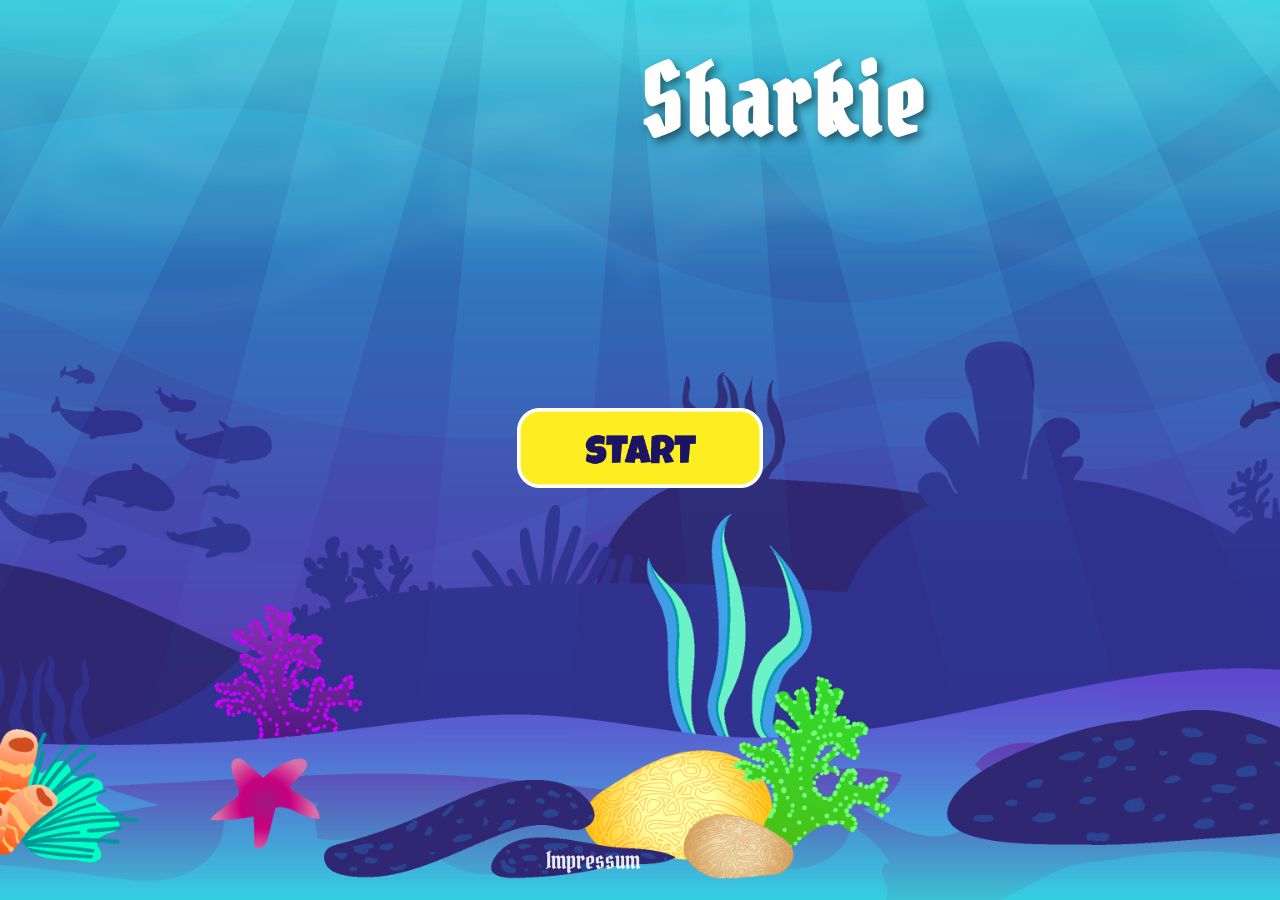
==== index.html @ 8bda15cd "refactor: split style.css into layout, dialogs and mobile CSS files" ====
<!DOCTYPE html>
<html lang="en">

<head>
    <meta charset="UTF-8">
    <meta name="viewport" content="width=device-width, initial-scale=1.0, maximum-scale=1.0, user-scalable=no">
    <link rel="stylesheet" href="./style.css">
    <link rel="stylesheet" href="./css/layout.css">
    <link rel="stylesheet" href="./css/dialogs.css">
    <link rel="stylesheet" href="./css/mobile.css">
    <link rel="icon" type="image/png" href="img/Alternative_Grafiken-Sharkie/Alternative Grafiken - Sharkie/1.Sharkie/1.IDLE/1.png">
    <title>Sharkie</title>
    <script src="./models/drawable-object.class.js"></script>
    <script src="./models/movable-object.class.js"></script>
    <script src="./models/background-object.class.js"></script>
    <script src="./models/character.class.js"></script>
    <script src="./models/puffer-fish.class.js"></script>
    <script src="./models/jellyfish.class.js"></script>
    <script src="./models/dangerous-jellyfish.class.js"></script>
    <script src="./models/endboss.class.js"></script>
    <script src="./models/coin.class.js"></script>
    <script src="./models/poison.class.js"></script>
    <script src="./models/throwable-object.class.js"></script>
    <script src="./models/poison-bubble.class.js"></script>
    <script src="./models/light.class.js"></script>
    <script src="./models/endboss-bar.class.js"></script>
    <script src="./models/keyboard.class.js"></script>
    <script src="./models/level.class.js"></script>
    <script src="./levels/level1.js"></script>
    <script src="./models/sound-manager.class.js"></script>
    <script src="./models/collision-manager.class.js"></script>
    <script src="./models/world.class.js"></script>
    <script src="./js/game.js"></script>
</head>

<body onload="init()">

    <div id="splash-screen">
        <h1>Sharkie</h1>
        <img src="img/Alternative_Grafiken-Sharkie/Alternative Grafiken - Sharkie/6.Botones/Start/3.png" id="btn-enter" class="btn-enter" onclick="showMainMenu()">
    </div>

    <div id="rotate-hint" class="rotate-hint">
        <div id="rotate-content" class="rotate-content">
            <span id="rotate-icon" class="rotate-icon">📱</span>
            <p>Please rotate your device to play</p>
        </div>
    </div>

    <h1 id="main-title" class="hidden">Sharkie</h1>

    <!-- Start Buttons -->
    <div class="hidden start-buttons" id="start-buttons">
        <div class="start-btn-item" onclick="openSettings()">
            <img src="img/Alternative_Grafiken-Sharkie/Alternative Grafiken - Sharkie/7.Icons/icons8-settings-144.svg">
            <span>Settings</span>
        </div>
        <div class="start-btn-item" onclick="openInstructions()">
            <img src="img/Alternative_Grafiken-Sharkie/Alternative Grafiken - Sharkie/7.Icons/help.png">
            <span>Help</span>
        </div>
        <div class="start-btn-item" onclick="startGame()">
            <img src="img/Alternative_Grafiken-Sharkie/Alternative Grafiken - Sharkie/6.Botones/Start/3.png">
            <span>Start</span>
        </div>
    </div>

    <!-- Settings Dialog -->
    <div id="settings-dialog" class="hidden settings-dialog">
        <div id="settings-content" class="settings-content">
            <span class="close-btn" onclick="closeSettings()">✕</span>
            <h2>Settings</h2>
            <div class="settings-row">
                <span>Musik</span>
                <input type="range" id="music-slider" min="0" max="1" step="0.1" value="0.5" oninput="changeMusicVolume(this.value)">
            </div>
            <div class="settings-row">
                <span>FX</span>
                <input type="range" id="fx-slider" min="0" max="1" step="0.1" value="0.5" oninput="changeFxVolume(this.value)">
            </div>
        </div>
    </div>

    <!-- Instructions Dialog -->
    <div id="instructions-dialog" class="hidden instructions-dialog">
        <div id="instructions-content" class="instructions-content">
            <span class="close-btn" onclick="closeInstructions()">✕</span>
            <div id="instructions-tabs" class="instructions-tabs">
                <button class="tab-btn active" onclick="showTab('story')">Story</button>
                <button class="tab-btn" onclick="showTab('controls')">Controls</button>
            </div>
            <div id="tab-story" class="tab-content tab-story">
                <p>The depths of the ocean are terrorized by a mighty whale. He has poisoned the peaceful waters and filled the small sea creatures with fear.</p>
                <br>
                <p>You are Sharkie – the bravest shark in the ocean. Armed with your bubbles and poison bubbles, you must fight your way through pufferfish and dangerous jellyfish to defeat the evil whale and save the ocean!</p>
                <br>
                <p>Collect coins and poison bubbles to grow stronger. Good luck, Sharkie!</p>
            </div>
            <div id="tab-controls" class="tab-content hidden">
                <div class="instructions-row">
                    <img src="img/Alternative_Grafiken-Sharkie/Alternative Grafiken - Sharkie/6.Botones/Tittles/Move title.png">
                    <img src="img/Alternative_Grafiken-Sharkie/Alternative Grafiken - Sharkie/6.Botones/Key/arrow keys.png">
                </div>
                <div class="instructions-row">
                    <img src="img/Alternative_Grafiken-Sharkie/Alternative Grafiken - Sharkie/6.Botones/Tittles/Attack tittle.png">
                    <img src="img/Alternative_Grafiken-Sharkie/Alternative Grafiken - Sharkie/6.Botones/Key/D key.png">
                    <img src="img/Alternative_Grafiken-Sharkie/Alternative Grafiken - Sharkie/6.Botones/Key/Space Bar key.png">
                </div>
            </div>
        </div>
    </div>

    <!-- Desktop Panel Links -->
    <div id="panel-left" class="desktop-panel panel-left hidden">
        <h2>Controls</h2>
        <div class="control-item">
            <img src="img/Alternative_Grafiken-Sharkie/Alternative Grafiken - Sharkie/6.Botones/Key/arrow keys.png">
            <span>Move</span>
        </div>
        <div class="control-item">
            <img src="img/Alternative_Grafiken-Sharkie/Alternative Grafiken - Sharkie/6.Botones/Key/D key.png">
            <span>Bubble</span>
        </div>
        <div class="control-item">
            <img src="img/Alternative_Grafiken-Sharkie/Alternative Grafiken - Sharkie/6.Botones/Key/Space Bar key.png">
            <span>Poison Bubble</span>
        </div>
    </div>

    <!-- Game Container -->
    <div class="hidden game-container" id="game-container">

        <!-- Game Over Screen -->
        <div id="gameover-screen" class="hidden gameover-screen">
            <img id="gameover-title" class="gameover-title" src="img/Alternative_Grafiken-Sharkie/Alternative Grafiken - Sharkie/6.Botones/Tittles/Game Over/Recurso 10.png">
            <img class="btn-action" src="img/Alternative_Grafiken-Sharkie/Alternative Grafiken - Sharkie/6.Botones/Try again/Recurso 17.png" onclick="restartGame()">
            <img class="btn-action" src="img/Alternative_Grafiken-Sharkie/Alternative Grafiken - Sharkie/6.Botones/Start/3.png" onclick="goHome()">
        </div>

        <!-- You Win Screen -->
        <div id="youwin-screen" class="hidden youwin-screen">
            <img id="youwin-title" class="youwin-title" src="img/Alternative_Grafiken-Sharkie/Alternative Grafiken - Sharkie/6.Botones/Tittles/You win/Recurso 22.png">
            <img class="btn-action" src="img/Alternative_Grafiken-Sharkie/Alternative Grafiken - Sharkie/6.Botones/Try again/Recurso 17.png" onclick="restartGame()">
            <img class="btn-action" src="img/Alternative_Grafiken-Sharkie/Alternative Grafiken - Sharkie/6.Botones/Start/3.png" onclick="goHome()">
        </div>

        <!-- Canvas -->
        <canvas id="canvas" width="720" height="480" class="hidden"></canvas>
        <div id="btn-fullscreen-ingame" onclick="toggleFullscreen()" class="hidden btn-fullscreen-ingame">⛶</div>
        <div id="btn-mute-ingame" onclick="toggleMute()" class="hidden btn-mute-ingame">🔊</div>
        <img id="btn-pause" src="img/Alternative_Grafiken-Sharkie/Alternative Grafiken - Sharkie/7.Icons/Grey/icon_cross.svg" onclick="togglePause()" class="hidden btn-pause">

        <!-- Mobile Touch Buttons -->
        <div id="mobile-controls" class="mobile-controls">
            <div id="dpad" class="dpad">
                <div class="touch-btn-arrow btn-up" id="btn-up" ontouchstart="keyboard.UP = true" ontouchend="keyboard.UP = false"></div>
                <div id="dpad-middle" class="dpad-middle">
                    <div class="touch-btn-arrow btn-left" id="btn-left" ontouchstart="keyboard.LEFT = true" ontouchend="keyboard.LEFT = false"></div>
                    <div class="touch-btn-arrow btn-down" id="btn-down" ontouchstart="keyboard.DOWN = true" ontouchend="keyboard.DOWN = false"></div>
                    <div class="touch-btn-arrow btn-right" id="btn-right" ontouchstart="keyboard.RIGHT = true" ontouchend="keyboard.RIGHT = false"></div>
                </div>
            </div>
            <div id="action-buttons" class="action-buttons">
                <img src="img/Alternative_Grafiken-Sharkie/Alternative Grafiken - Sharkie/1.Sharkie/4.Attack/Bubble trap/Bubble.png" class="touch-btn" id="btn-bubble" ontouchstart="keyboard.D = true" ontouchend="keyboard.D = false">
                <img src="img/Alternative_Grafiken-Sharkie/Alternative Grafiken - Sharkie/1.Sharkie/4.Attack/Bubble trap/Poisoned Bubble (for whale).png" class="touch-btn" id="btn-poison" ontouchstart="keyboard.SPACE = true" ontouchend="keyboard.SPACE = false">
            </div>
        </div>

        <div id="pause-menu" class="hidden pause-menu">
            <div id="pause-content" class="pause-content">
                <h2>Pause</h2>
                <div class="pause-btn" onclick="togglePause()">▶ Weiter</div>
                <div class="pause-btn" onclick="openSettings()">🔊 Sound</div>
                <div class="pause-btn" onclick="goHome()">🏠 Home</div>
            </div>
        </div>

    </div>

    <!-- Desktop Panel Rechts -->
    <div id="panel-right" class="desktop-panel panel-right hidden">
        <img src="img/Alternative_Grafiken-Sharkie/Alternative Grafiken - Sharkie/1.Sharkie/1.IDLE/1.png" class="sharkie-deco">
        <h2>Tips</h2>
        <p>🪙 Collect coins</p>
        <p>💚 Collect poison bubbles</p>
        <p>🐡 Jump on pufferfish</p>
        <p>⚡ Avoid jellyfish</p>
        <p>🐋 Defeat the whale!</p>
    </div>

    <div class="bubble" style="width:8px; height:8px; left:8%; animation-duration:4s;"></div>
    <div class="bubble" style="width:14px; height:14px; left:18%; animation-duration:5s; animation-delay:1s;"></div>
    <div class="bubble" style="width:6px; height:6px; left:28%; animation-duration:3.5s; animation-delay:2s;"></div>
    <div class="bubble" style="width:10px; height:10px; left:40%; animation-duration:6s; animation-delay:0.5s;"></div>
    <div class="bubble" style="width:16px; height:16px; left:52%; animation-duration:4.5s; animation-delay:1.5s;"></div>
    <div class="bubble" style="width:7px; height:7px; left:63%; animation-duration:5.5s; animation-delay:3s;"></div>
    <div class="bubble" style="width:12px; height:12px; left:75%; animation-duration:3s; animation-delay:0.8s;"></div>
    <div class="bubble" style="width:5px; height:5px; left:85%; animation-duration:4s; animation-delay:2.5s;"></div>
    <div class="bubble" style="width:9px; height:9px; left:92%; animation-duration:5s; animation-delay:1.2s;"></div>

    <a href="impressum.html" id="impressum-link" class="impressum-link">Impressum</a>
</body>

</html>
---- style.css ----
@font-face {
    font-family: 'Pirata One';
    src: url('./fonts/pirata-one.ttf') format('truetype');
    font-weight: normal;
    font-style: normal;
}

* {
    margin: 0;
    padding: 0;
    box-sizing: border-box;
    font-family: 'Pirata One', Arial, Helvetica, sans-serif;
}

body {
    position: relative;
    display: flex;
    align-items: center;
    justify-content: center;
    flex-direction: column;
    height: 100vh;
    min-height: -webkit-fill-available;
    background-color: #000;
    overflow: hidden;
    padding: 6px;
    background-image: url('img/Alternative_Grafiken-Sharkie/Alternative Grafiken - Sharkie/3. Background/Dark/completo.png');
    background-position: center;
    background-size: cover;
}

html {
    height: -webkit-fill-available;
}


/* ---- Game Over / You Win ---- */

.gameover-screen,
.youwin-screen {
    pointer-events: all;
    position: absolute;
    top: 0;
    left: 0;
    width: 100%;
    height: 100%;
    display: flex;
    flex-direction: column;
    align-items: center;
    justify-content: center;
    background-image: url('img/Alternative_Grafiken-Sharkie/Alternative Grafiken - Sharkie/3. Background/Legacy/Dark/3.png');
    background-size: cover;
    gap: 20px;
}

.gameover-title,
.youwin-title {
    height: 88px;
}


/* ---- Fullscreen Button ---- */

.btn-fullscreen-ingame {
    position: absolute;
    bottom: 10px;
    right: 10px;
    width: 30px;
    height: 30px;
    cursor: pointer;
    opacity: 0.7;
    z-index: 5;
    background-color: rgba(0, 0, 0, 0.5);
    border: 2px solid white;
    border-radius: 4px;
    display: flex;
    align-items: center;
    justify-content: center;
    color: white;
    font-size: 16px;
}

.btn-fullscreen-ingame:hover {
    opacity: 1;
}


/* ---- Mobile Controls ---- */

.mobile-controls {
    display: none;
    position: absolute;
    bottom: 66px;
    left: 0;
    right: 0;
    justify-content: space-between;
    padding: 0 20px;
    z-index: 10;
    pointer-events: all;
}

.dpad {
    display: flex;
    flex-direction: column;
    align-items: center;
    gap: 5px;
}

.dpad-middle {
    display: flex;
    flex-direction: row;
    gap: 5px;
}

.action-buttons {
    display: flex;
    flex-direction: row;
    align-items: center;
    gap: 10px;
}

.touch-btn {
    width: 50px;
    height: 50px;
    cursor: pointer;
    opacity: 0.8;
    user-select: none;
    -webkit-user-select: none;
}

.touch-btn:active {
    opacity: 1;
    transform: scale(0.95);
}

.touch-btn-arrow {
    width: 50px;
    height: 50px;
    background-image: url('img/Alternative_Grafiken-Sharkie/Alternative Grafiken - Sharkie/6.Botones/Key/arrow keys.png');
    background-size: 114px 87px;
    cursor: pointer;
    border: none;
    background-color: transparent;
    user-select: none;
    -webkit-user-select: none;
}

.btn-up {
    background-position: -41px 0px;
}

.btn-left {
    background-position: 0px -45px;
}

.btn-down {
    background-position: -39px -45px;
}

.btn-right {
    background-position: -189px -47px;
}

.touch-btn,
.touch-btn-arrow {
    -webkit-touch-callout: none;
    user-select: none;
    -webkit-user-select: none;
}


/* ---- Rotate Hint ---- */

.rotate-hint {
    display: none;
    position: fixed;
    top: 0;
    left: 0;
    width: 100%;
    height: 100%;
    background-color: #000;
    color: white;
    font-size: 24px;
    align-items: center;
    justify-content: center;
    z-index: 100;
}

.rotate-content {
    display: flex;
    flex-direction: column;
    align-items: center;
    gap: 20px;
}

.rotate-icon {
    font-size: 80px;
    animation: rotate-phone 2.5s ease-in-out infinite;
    display: inline-block;
}

@keyframes rotate-phone {
    0% {
        transform: rotate(0deg);
    }
    50% {
        transform: rotate(90deg);
    }
    100% {
        transform: rotate(0deg);
    }
}

.rotate-hint p {
    font-size: 24px;
    color: white;
    text-shadow: 2px 2px 4px rgba(0, 0, 0, 0.8);
}


/* ---- Bubbles ---- */

@keyframes rise {
    0% {
        transform: translateY(0) translateX(0);
        opacity: 0.7;
    }
    100% {
        transform: translateY(-110vh) translateX(20px);
        opacity: 0;
    }
}

.bubble {
    position: fixed;
    bottom: -50px;
    border-radius: 50%;
    border: 2px solid rgba(150, 220, 255, 0.6);
    animation: rise linear infinite;
    pointer-events: none;
    z-index: 0;
}


/* ---- Hidden ---- */

.hidden {
    display: none !important;
}

.btn-pause {
    position: absolute;
    top: 10px;
    right: 10px;
    width: 30px;
    height: 30px;
    cursor: pointer;
    opacity: 0.7;
    z-index: 5;
}

.btn-pause:hover {
    opacity: 1;
}

.pause-menu {
    position: absolute;
    top: 0;
    left: 0;
    width: 100%;
    height: 100%;
    background-color: rgba(0, 0, 0, 0.7);
    display: flex;
    align-items: center;
    justify-content: center;
    z-index: 20;
}

.pause-content {
    background-color: #1a1a2e;
    padding: 40px;
    border-radius: 12px;
    border: 2px solid white;
    display: flex;
    flex-direction: column;
    gap: 20px;
    color: white;
    align-items: center;
}

.pause-content h2 {
    font-size: 32px;
}

.pause-btn {
    cursor: pointer;
    font-size: 22px;
    padding: 10px 30px;
    border: 2px solid white;
    border-radius: 8px;
    width: 200px;
    text-align: center;
}

.pause-btn:hover {
    background-color: rgba(255, 255, 255, 0.1);
}

.enter-btn {
    width: 160px;
    height: 48px;
    font-size: 32px;
    cursor: pointer;
}

.impressum-container {
    max-width: 600px;
    margin: 60px auto;
    padding: 40px;
    background-color: rgba(0, 0, 50, 0.8);
    border-radius: 12px;
    color: white;
    display: flex;
    flex-direction: column;
    gap: 20px;
}

.impressum-container h1 {
    position: static;
    transform: none;
    animation: none;
    font-size: 48px;
}

.impressum-container h2 {
    font-size: 24px;
    color: rgba(255, 255, 255, 0.8);
}

.impressum-container a {
    color: rgba(150, 220, 255, 0.8);
    text-decoration: none;
}

.impressum-container a:hover {
    color: white;
}

.btn-mute-ingame {
    position: absolute;
    bottom: 10px;
    right: 50px;
    width: 30px;
    height: 30px;
    cursor: pointer;
    opacity: 0.7;
    z-index: 5;
    background-color: rgba(0, 0, 0, 0.5);
    border: 2px solid white;
    border-radius: 4px;
    display: flex;
    align-items: center;
    justify-content: center;
    color: white;
    font-size: 16px;
}

.btn-mute-ingame:hover {
    opacity: 1;
}
---- css/layout.css ----
/* ---- Game Container ---- */

.game-container {
    width: 720px;
    height: 480px;
    position: absolute;
    top: 50%;
    left: 50%;
    transform: translate(-50%, -50%);
    border-radius: 4px;
    pointer-events: none;
}

.game-container.active {
    border: 4px solid #0a3d6b;
    pointer-events: all;
}

.game-container:fullscreen {
    width: 100vw;
    height: 100vh;
    display: flex;
    align-items: center;
    justify-content: center;
    background-color: black;
}

.game-container:fullscreen canvas {
    width: 100%;
    height: 100%;
    object-fit: contain;
}


/* ---- Canvas ---- */

canvas {
    background-color: black;
    display: block;
    touch-action: none;
}


/* ---- Start Buttons ---- */

.start-buttons {
    position: absolute;
    top: 50%;
    left: 50%;
    transform: translate(-50%, -50%);
    display: flex;
    flex-direction: row;
    gap: 40px;
    align-items: center;
    justify-content: center;
    background-color: rgba(6, 6, 197, 0.5);
    padding: 30px 50px;
    border-radius: 16px;
    border: 1px solid rgba(255, 255, 255, 0.2);
    backdrop-filter: blur(4px);
}

.start-btn-item {
    display: flex;
    flex-direction: column;
    align-items: center;
    gap: 10px;
    cursor: pointer;
}

.start-btn-item img {
    height: 80px;
    transition: transform 0.2s;
}

.start-btn-item:hover img {
    transform: scale(1.1);
}

.start-btn-item span {
    color: white;
    font-size: 24px;
    text-shadow: 2px 2px 4px rgba(0, 0, 0, 0.8);
}

.btn-enter {
    height: 80px;
    cursor: pointer;
    transition: transform 0.2s;
}

.btn-enter:hover {
    transform: scale(1.1);
    opacity: 0.9;
}


/* ---- Titel ---- */

h1 {
    position: absolute;
    top: 40px;
    left: 50%;
    font-size: 96px;
    letter-spacing: 4px;
    color: white;
    text-shadow: 4px 4px 8px rgba(0, 0, 0, 0.5);
    animation: float 3s ease-in-out infinite;
}

@keyframes float {
    0%,
    100% {
        transform: translateX(-50%) translateY(0);
    }
    50% {
        transform: translateX(-50%) translateY(-10px);
    }
}

.btn-action {
    cursor: pointer;
    height: 60px;
}

.btn-action:hover {
    opacity: 0.8;
}

.impressum-link {
    position: fixed;
    bottom: 24px;
    right: 50%;
    color: rgba(255, 255, 255, 0.9);
    font-size: 24px;
    text-decoration: none;
    z-index: 200;
}

.impressum-link:hover {
    color: white;
}
---- css/dialogs.css ----
/* ---- Dialogs ---- */

.settings-dialog,
.instructions-dialog {
    pointer-events: all;
    position: fixed;
    top: 0;
    left: 0;
    width: 100%;
    height: 100%;
    background-color: rgba(0, 0, 0, 0.8);
    display: flex;
    align-items: center;
    justify-content: center;
    z-index: 10;
}

.settings-content,
.instructions-content {
    background-color: #1a1a2e;
    padding: 40px;
    border-radius: 12px;
    border: 2px solid white;
    position: relative;
    display: flex;
    flex-direction: column;
    gap: 20px;
    color: white;
}

.settings-content h2 {
    font-size: 32px;
    text-align: center;
}

.settings-row {
    display: flex;
    align-items: center;
    justify-content: space-between;
    gap: 30px;
    font-size: 22px;
}

.close-btn {
    position: absolute;
    top: 10px;
    right: 15px;
    font-size: 24px;
    cursor: pointer;
    color: white;
}

.close-btn:hover {
    color: #aaa;
}

.instructions-row {
    display: flex;
    align-items: center;
    gap: 10px;
    flex-wrap: wrap;
}

.instructions-row img {
    height: 35px;
    max-width: 100%;
}


/* ---- Instructions Tabs ---- */

.instructions-tabs {
    display: flex;
    gap: 10px;
    margin-bottom: 20px;
}

.tab-btn {
    padding: 8px 20px;
    font-size: 18px;
    cursor: pointer;
    background-color: transparent;
    color: white;
    border: 2px solid white;
    border-radius: 8px;
    font-family: 'Pirata One', cursive;
}

.tab-btn.active {
    background-color: rgba(0, 150, 255, 0.7);
}

.tab-btn:hover {
    background-color: rgba(0, 150, 255, 0.4);
}

.tab-story p {
    font-size: 16px;
    color: white;
    line-height: 1.6;
}

.instructions-content {
    background-color: #1a1a2e;
    padding: 40px;
    border-radius: 12px;
    border: 2px solid white;
    position: relative;
    display: flex;
    flex-direction: column;
    gap: 20px;
    color: white;
    width: 560px;
    height: 300px;
    overflow: hidden;
}

.tab-content {
    height: 200px;
    overflow-y: auto;
}

.instructions-row img {
    height: 40px;
}

.tab-story p {
    font-size: 14px;
    color: white;
    line-height: 1.6;
}
---- css/mobile.css ----
/* ---- Media Queries ---- */

@media only screen and (max-width: 760px) and (orientation: landscape) {
    .mobile-controls.show {
        display: flex;
    }
    .touch-btn,
    .touch-btn-arrow {
        width: 40px;
        height: 40px;
    }
    .game-container {
        width: 100vw;
        height: 100svh;
        top: 0;
        left: 0;
        transform: none;
    }
    canvas {
        width: 100%;
        height: 100%;
    }
    h1 {
        top: 13px;
        font-size: 54px;
    }
    .start-buttons {
        top: 50%;
    }
}

@media only screen and (max-width: 760px) and (orientation: portrait) {
    .rotate-hint {
        display: flex;
    }
}

@media only screen and (max-width: 760px) {
    .impressum-link {
        display: none;
    }
}

@media only screen and (min-width: 1090px) {
    .desktop-panel {
        position: fixed;
        top: 50%;
        transform: translateY(-50%);
        background-color: rgba(0, 0, 50, 0.6);
        border: 1px solid rgba(255, 255, 255, 0.2);
        border-radius: 12px;
        padding: 20px;
        color: white;
        width: 160px;
        display: flex;
        flex-direction: column;
        gap: 15px;
        backdrop-filter: blur(4px);
        z-index: 1;
    }
    .panel-left {
        left: calc(50% - 360px - 180px);
    }
    .panel-right {
        right: calc(50% - 360px - 180px);
    }
    .desktop-panel h2 {
        font-size: 20px;
        text-align: center;
        border-bottom: 1px solid rgba(255, 255, 255, 0.3);
        padding-bottom: 10px;
    }
    .desktop-panel p {
        font-size: 13px;
        line-height: 1.6;
    }
    .control-item {
        display: flex;
        flex-direction: column;
        align-items: center;
        gap: 5px;
        font-size: 13px;
    }
    .control-item img {
        height: 30px;
    }
    .sharkie-deco {
        width: 100px;
        margin: 0 auto;
    }
}
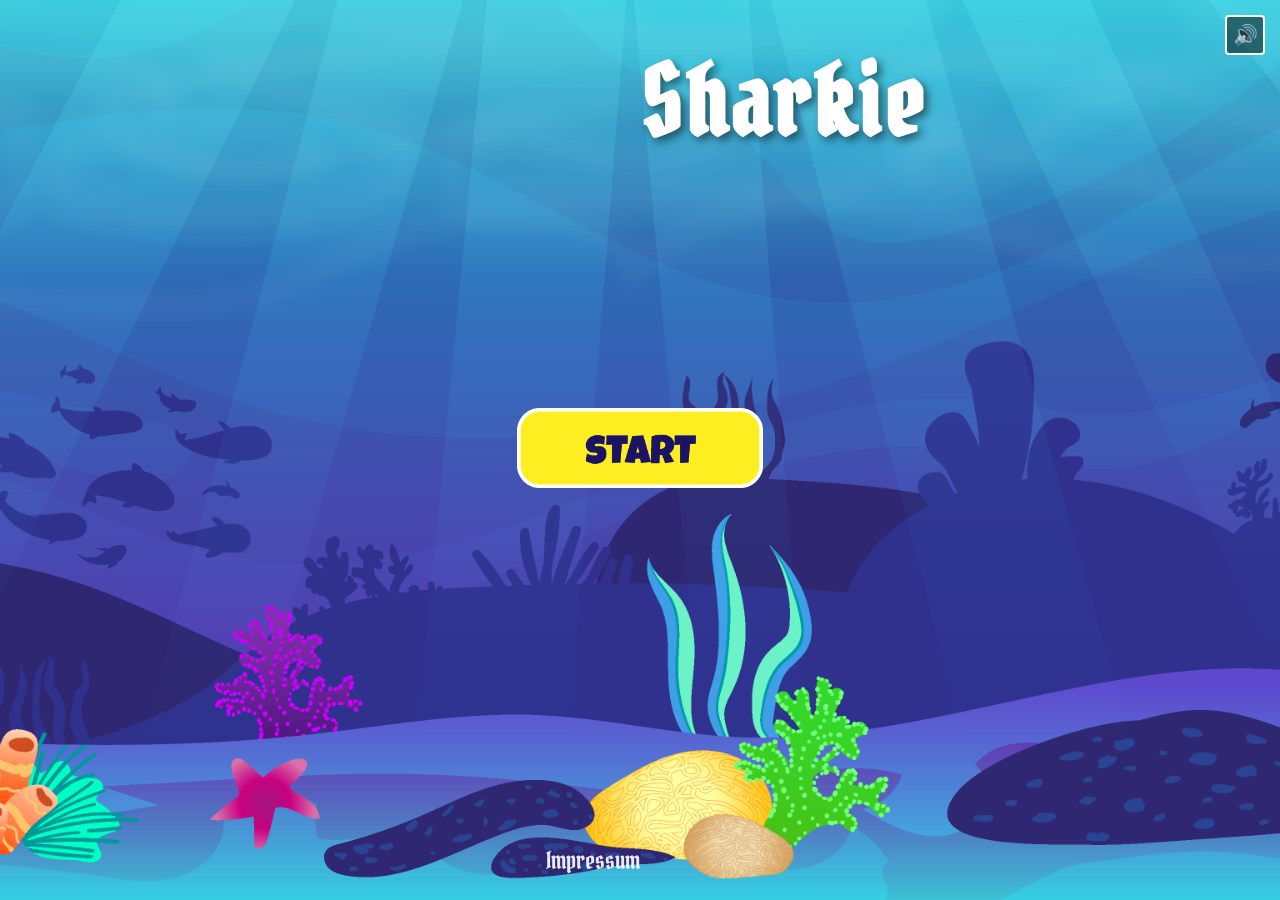
==== commit 74eb90e8: "feat: add global mute button visible in main menu and throughout the game" ====
--- a/index.html
+++ b/index.html
@@ -40,6 +40,8 @@
         <img src="img/Alternative_Grafiken-Sharkie/Alternative Grafiken - Sharkie/6.Botones/Start/3.png" id="btn-enter" class="btn-enter" onclick="showMainMenu()">
     </div>
 
+    <div id="btn-mute-menu" onclick="toggleMute()" class="btn-mute-menu">🔊</div>
+
     <div id="rotate-hint" class="rotate-hint">
         <div id="rotate-content" class="rotate-content">
             <span id="rotate-icon" class="rotate-icon">📱</span>
--- a/css/layout.css
+++ b/css/layout.css
@@ -139,4 +139,26 @@
 
 .impressum-link:hover {
     color: white;
+}
+
+.btn-mute-menu {
+    position: fixed;
+    top: 15px;
+    right: 15px;
+    width: 40px;
+    height: 40px;
+    cursor: pointer;
+    background-color: rgba(0, 0, 0, 0.5);
+    border: 2px solid white;
+    border-radius: 4px;
+    display: flex;
+    align-items: center;
+    justify-content: center;
+    color: white;
+    font-size: 20px;
+    z-index: 200;
+}
+
+.btn-mute-menu:hover {
+    opacity: 0.8;
 }
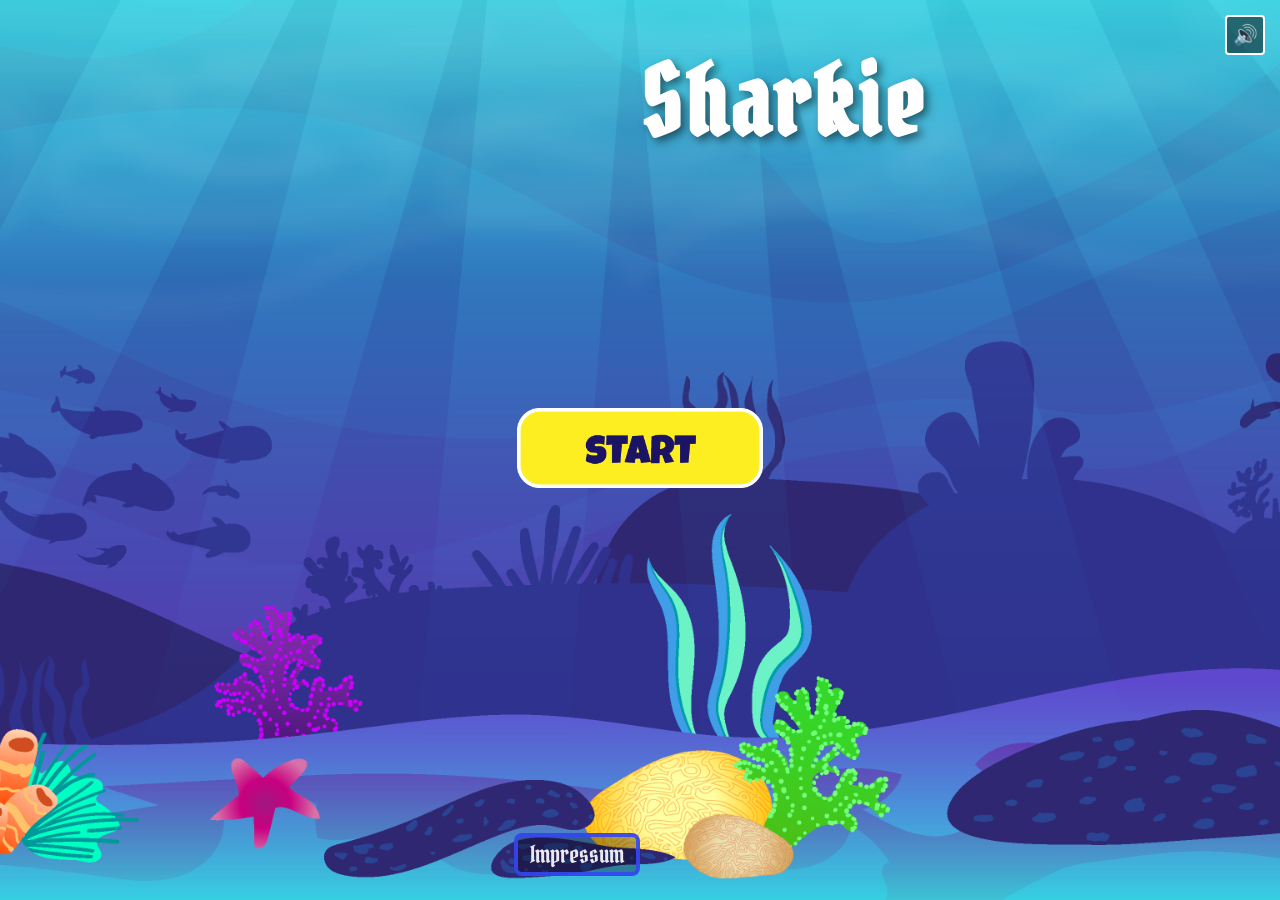
==== commit b8e93c65: "fix: declare goingHome, restore mobile controls, add deadzone to endboss to prevent rapid toggling" ====
--- a/index.html
+++ b/index.html
@@ -67,21 +67,6 @@
         </div>
     </div>
 
-    <!-- Settings Dialog -->
-    <div id="settings-dialog" class="hidden settings-dialog">
-        <div id="settings-content" class="settings-content">
-            <span class="close-btn" onclick="closeSettings()">✕</span>
-            <h2>Settings</h2>
-            <div class="settings-row">
-                <span>Musik</span>
-                <input type="range" id="music-slider" min="0" max="1" step="0.1" value="0.5" oninput="changeMusicVolume(this.value)">
-            </div>
-            <div class="settings-row">
-                <span>FX</span>
-                <input type="range" id="fx-slider" min="0" max="1" step="0.1" value="0.5" oninput="changeFxVolume(this.value)">
-            </div>
-        </div>
-    </div>
 
     <!-- Instructions Dialog -->
     <div id="instructions-dialog" class="hidden instructions-dialog">
@@ -152,19 +137,36 @@
         <div id="btn-mute-ingame" onclick="toggleMute()" class="hidden btn-mute-ingame">🔊</div>
         <img id="btn-pause" src="img/Alternative_Grafiken-Sharkie/Alternative Grafiken - Sharkie/7.Icons/Grey/icon_cross.svg" onclick="togglePause()" class="hidden btn-pause">
 
+        <!-- Settings Dialog -->
+        <div id="settings-dialog" class="hidden settings-dialog">
+            <div id="settings-content" class="settings-content">
+                <span class="close-btn" onclick="closeSettings()">✕</span>
+                <h2>Settings</h2>
+                <div class="settings-row">
+                    <span>Musik</span>
+                    <input type="range" id="music-slider" min="0" max="1" step="0.1" value="0.5" oninput="changeMusicVolume(this.value)">
+                </div>
+                <div class="settings-row">
+                    <span>FX</span>
+                    <input type="range" id="fx-slider" min="0" max="1" step="0.1" value="0.5" oninput="changeFxVolume(this.value)">
+                </div>
+            </div>
+        </div>
+
         <!-- Mobile Touch Buttons -->
-        <div id="mobile-controls" class="mobile-controls">
+        <!-- Mobile Touch Buttons -->
+        <div id="mobile-controls" class="mobile-controls" oncontextmenu="return false">
             <div id="dpad" class="dpad">
-                <div class="touch-btn-arrow btn-up" id="btn-up" ontouchstart="keyboard.UP = true" ontouchend="keyboard.UP = false"></div>
+                <div class="touch-btn-arrow btn-up" id="btn-up" ontouchstart="keyboard.UP = true" ontouchend="keyboard.UP = false" ontouchcancel="keyboard.UP = false"></div>
                 <div id="dpad-middle" class="dpad-middle">
-                    <div class="touch-btn-arrow btn-left" id="btn-left" ontouchstart="keyboard.LEFT = true" ontouchend="keyboard.LEFT = false"></div>
-                    <div class="touch-btn-arrow btn-down" id="btn-down" ontouchstart="keyboard.DOWN = true" ontouchend="keyboard.DOWN = false"></div>
-                    <div class="touch-btn-arrow btn-right" id="btn-right" ontouchstart="keyboard.RIGHT = true" ontouchend="keyboard.RIGHT = false"></div>
+                    <div class="touch-btn-arrow btn-left" id="btn-left" ontouchstart="keyboard.LEFT = true" ontouchend="keyboard.LEFT = false" ontouchcancel="keyboard.LEFT = false"></div>
+                    <div class="touch-btn-arrow btn-down" id="btn-down" ontouchstart="keyboard.DOWN = true" ontouchend="keyboard.DOWN = false" ontouchcancel="keyboard.DOWN = false"></div>
+                    <div class="touch-btn-arrow btn-right" id="btn-right" ontouchstart="keyboard.RIGHT = true" ontouchend="keyboard.RIGHT = false" ontouchcancel="keyboard.RIGHT = false"></div>
                 </div>
             </div>
             <div id="action-buttons" class="action-buttons">
-                <img src="img/Alternative_Grafiken-Sharkie/Alternative Grafiken - Sharkie/1.Sharkie/4.Attack/Bubble trap/Bubble.png" class="touch-btn" id="btn-bubble" ontouchstart="keyboard.D = true" ontouchend="keyboard.D = false">
-                <img src="img/Alternative_Grafiken-Sharkie/Alternative Grafiken - Sharkie/1.Sharkie/4.Attack/Bubble trap/Poisoned Bubble (for whale).png" class="touch-btn" id="btn-poison" ontouchstart="keyboard.SPACE = true" ontouchend="keyboard.SPACE = false">
+                <img src="img/Alternative_Grafiken-Sharkie/Alternative Grafiken - Sharkie/1.Sharkie/4.Attack/Bubble trap/Bubble.png" class="touch-btn" id="btn-bubble" ontouchstart="keyboard.D = true" ontouchend="keyboard.D = false" ontouchcancel="keyboard.D = false">
+                <img src="img/Alternative_Grafiken-Sharkie/Alternative Grafiken - Sharkie/1.Sharkie/4.Attack/Bubble trap/Poisoned Bubble (for whale).png" class="touch-btn" id="btn-poison" ontouchstart="keyboard.SPACE = true" ontouchend="keyboard.SPACE = false" ontouchcancel="keyboard.SPACE = false">
             </div>
         </div>
 
@@ -200,7 +202,8 @@
     <div class="bubble" style="width:5px; height:5px; left:85%; animation-duration:4s; animation-delay:2.5s;"></div>
     <div class="bubble" style="width:9px; height:9px; left:92%; animation-duration:5s; animation-delay:1.2s;"></div>
 
-    <a href="impressum.html" id="impressum-link" class="impressum-link">Impressum</a>
+    <div class="footer"><a href="impressum.html" id="impressum-link" class="impressum-link">Impressum</a></div>
+
 </body>
 
 </html>
--- a/style.css
+++ b/style.css
@@ -136,28 +136,30 @@
     width: 50px;
     height: 50px;
     background-image: url('img/Alternative_Grafiken-Sharkie/Alternative Grafiken - Sharkie/6.Botones/Key/arrow keys.png');
-    background-size: 114px 87px;
-    cursor: pointer;
-    border: none;
+    background-size: 200px 160px;
+    cursor: pointer;
+    border: 2px solid rgba(255, 255, 255, 0.6);
+    border-radius: 8px;
+    opacity: 0.9;
     background-color: transparent;
     user-select: none;
     -webkit-user-select: none;
 }
 
 .btn-up {
-    background-position: -41px 0px;
+    background-position: -77px -15px;
 }
 
 .btn-left {
-    background-position: 0px -45px;
+    background-position: -7px -94px;
 }
 
 .btn-down {
-    background-position: -39px -45px;
+    background-position: -75px -92px;
 }
 
 .btn-right {
-    background-position: -189px -47px;
+    background-position: -342px -97px;
 }
 
 .touch-btn,
--- a/css/layout.css
+++ b/css/layout.css
@@ -29,6 +29,22 @@
     width: 100%;
     height: 100%;
     object-fit: contain;
+}
+
+.splash-screen {
+    width: 100%;
+    display: flex;
+    align-items: center;
+    justify-content: center;
+}
+
+
+/* ---- Footer ---- */
+
+.footer {
+    display: flex;
+    align-items: center;
+    justify-content: center;
 }
 
 
@@ -134,7 +150,11 @@
     color: rgba(255, 255, 255, 0.9);
     font-size: 24px;
     text-decoration: none;
-    z-index: 200;
+    z-index: 9;
+    border: 4px solid rgba(53, 72, 245, 0.9);
+    padding: 2px 12px;
+    border-radius: 8px;
+    background-color: rgba(0, 0, 0, 0.3);
 }
 
 .impressum-link:hover {
--- a/css/dialogs.css
+++ b/css/dialogs.css
@@ -98,6 +98,7 @@
     font-size: 16px;
     color: white;
     line-height: 1.6;
+    font-family: 'Lato', sans-serif;
 }
 
 .instructions-content {
@@ -128,4 +129,5 @@
     font-size: 14px;
     color: white;
     line-height: 1.6;
+    font-family: 'Lato', sans-serif;
 }
--- a/css/mobile.css
+++ b/css/mobile.css
@@ -1,24 +1,42 @@
-/* ---- Media Queries ---- */
+/* Touch devices <1090px — always fullscreen */
 
-@media only screen and (max-width: 760px) and (orientation: landscape) {
+@media (pointer: coarse) and (max-width: 1089px) {
     .mobile-controls.show {
         display: flex;
     }
-    .touch-btn,
-    .touch-btn-arrow {
-        width: 40px;
-        height: 40px;
-    }
     .game-container {
-        width: 100vw;
-        height: 100svh;
-        top: 0;
-        left: 0;
-        transform: none;
+        position: fixed !important;
+        top: 0 !important;
+        left: 0 !important;
+        width: 100vw !important;
+        height: 100vh !important;
+        height: 100svh !important;
+        transform: none !important;
+        border: none !important;
     }
     canvas {
-        width: 100%;
-        height: 100%;
+        position: absolute;
+        top: 50%;
+        left: 50%;
+        transform: translate(-50%, -50%);
+        max-height: 100vh;
+        max-height: 100svh;
+        max-width: 100vw;
+        width: auto;
+        height: auto;
+    }
+    .mobile-controls {
+        position: fixed;
+        padding: 0 10px;
+        box-sizing: border-box;
+    }
+    .btn-mute-ingame {
+        bottom: auto;
+        top: 10px;
+        right: 50px;
+    }
+    .btn-fullscreen-ingame {
+        display: none !important;
     }
     h1 {
         top: 13px;
@@ -27,19 +45,70 @@
     .start-buttons {
         top: 50%;
     }
+    .pause-content {
+        padding: 15px;
+        gap: 10px;
+    }
+    .pause-content h2 {
+        font-size: 20px;
+    }
+    .pause-btn {
+        padding: 6px 20px;
+        font-size: 16px;
+    }
 }
 
-@media only screen and (max-width: 760px) and (orientation: portrait) {
+
+/* ---- Kleine Phones: kleinere Buttons ---- */
+
+@media (pointer: coarse) and (max-width: 760px) and (orientation: landscape) {
+    .touch-btn,
+    .touch-btn-arrow {
+        width: 40px;
+        height: 40px;
+    }
+    .touch-btn-arrow {
+        background-size: 160px 128px;
+    }
+    .btn-up {
+        background-position: -62px -12px;
+    }
+    .btn-left {
+        background-position: -6px -75px;
+    }
+    .btn-down {
+        background-position: -60px -74px;
+    }
+    .btn-right {
+        background-position: -274px -78px;
+    }
+}
+
+
+/* ---- Rotate Hint: kleine Phones im Portrait ---- */
+
+@media (pointer: coarse) and (orientation: portrait) and (max-width: 760px) {
     .rotate-hint {
         display: flex;
     }
+    #btn-mute-ingame,
+    #btn-mute-menu {
+        display: none !important;
+    }
 }
 
-@media only screen and (max-width: 760px) {
+
+/* ---- Impressum Link auf Mobile ---- */
+
+
+/* @media only screen and (max-width: 760px) {
     .impressum-link {
         display: none;
     }
-}
+} */
+
+
+/* ---- Desktop Panels ---- */
 
 @media only screen and (min-width: 1090px) {
     .desktop-panel {
@@ -88,4 +157,25 @@
         width: 100px;
         margin: 0 auto;
     }
+}
+
+
+/* ---- Kleine Startbuttons ---- */
+
+@media only screen and (max-width: 600px) {
+    .start-buttons {
+        flex-direction: row;
+        gap: 15px;
+        padding: 15px;
+    }
+    .start-btn-item img {
+        height: 50px;
+    }
+    .start-btn-item span {
+        font-size: 16px;
+    }
+    h1 {
+        font-size: 48px;
+        top: 20px;
+    }
 }
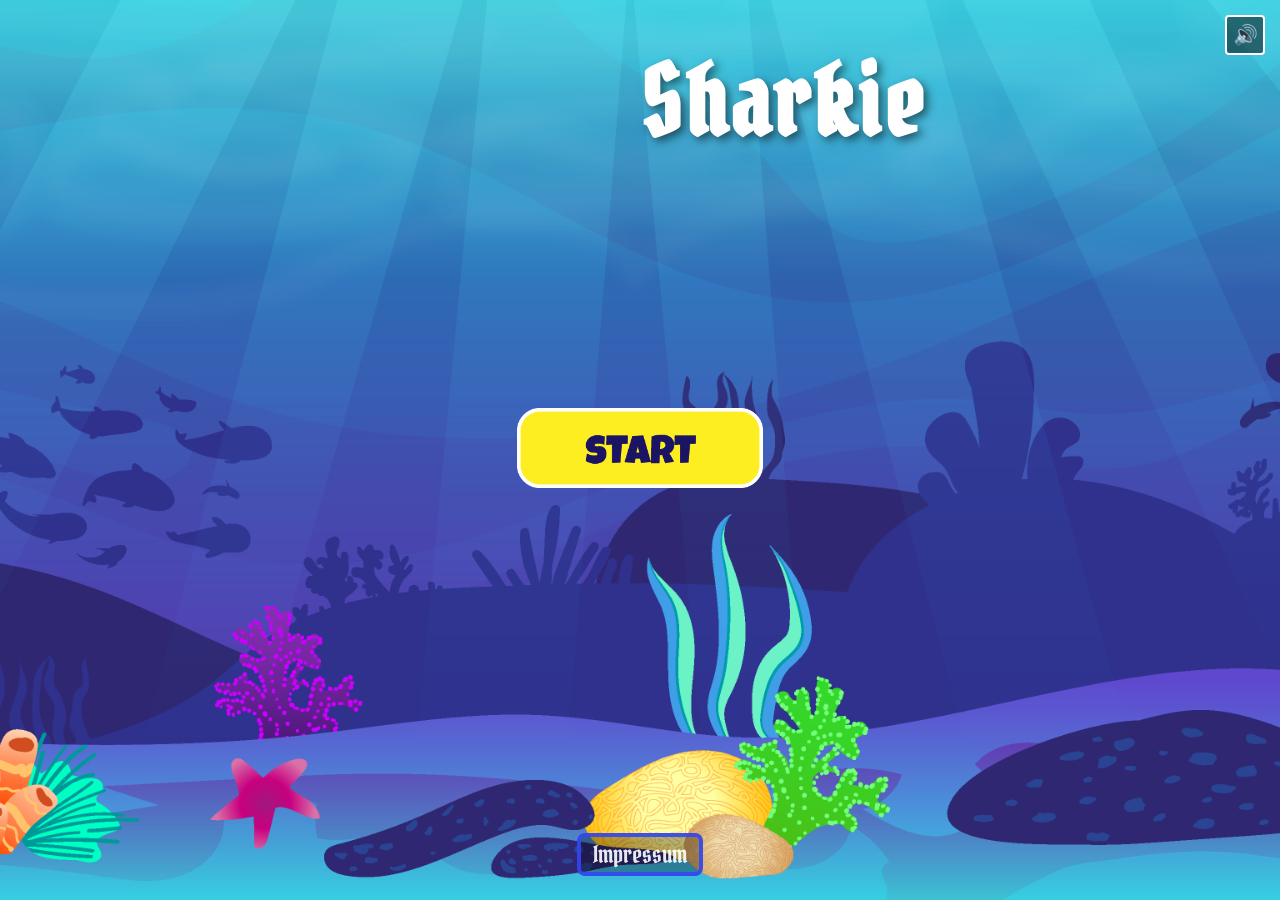
==== commit e466a7e5: "fix: background bleed on ESC and center impressum link" ====
--- a/index.html
+++ b/index.html
@@ -202,7 +202,7 @@
     <div class="bubble" style="width:5px; height:5px; left:85%; animation-duration:4s; animation-delay:2.5s;"></div>
     <div class="bubble" style="width:9px; height:9px; left:92%; animation-duration:5s; animation-delay:1.2s;"></div>
 
-    <div class="footer"><a href="impressum.html" id="impressum-link" class="impressum-link">Impressum</a></div>
+    <a href="impressum.html" id="impressum-link" class="impressum-link">Impressum</a>
 
 </body>
 
--- a/css/layout.css
+++ b/css/layout.css
@@ -146,7 +146,8 @@
 .impressum-link {
     position: fixed;
     bottom: 24px;
-    right: 50%;
+    left: 50%;
+    transform: translateX(-50%);
     color: rgba(255, 255, 255, 0.9);
     font-size: 24px;
     text-decoration: none;
--- a/css/mobile.css
+++ b/css/mobile.css
@@ -13,6 +13,7 @@
         height: 100svh !important;
         transform: none !important;
         border: none !important;
+        background-color: #000 !important;
     }
     canvas {
         position: absolute;
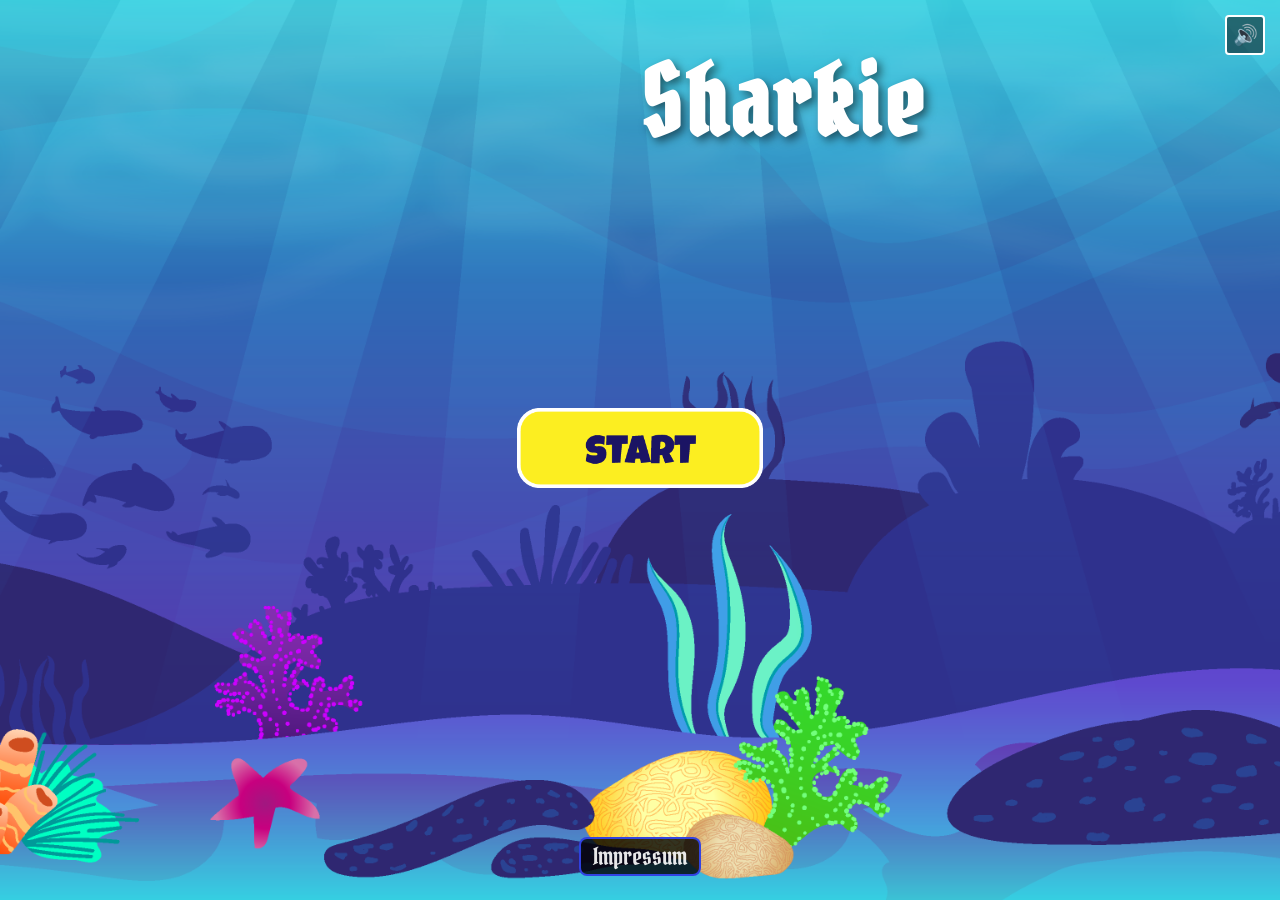
==== commit 673727fe: "fix: ESC fullscreen error and bubbles disappearing after pause" ====
--- a/index.html
+++ b/index.html
@@ -135,7 +135,7 @@
         <canvas id="canvas" width="720" height="480" class="hidden"></canvas>
         <div id="btn-fullscreen-ingame" onclick="toggleFullscreen()" class="hidden btn-fullscreen-ingame">⛶</div>
         <div id="btn-mute-ingame" onclick="toggleMute()" class="hidden btn-mute-ingame">🔊</div>
-        <img id="btn-pause" src="img/Alternative_Grafiken-Sharkie/Alternative Grafiken - Sharkie/7.Icons/Grey/icon_cross.svg" onclick="togglePause()" class="hidden btn-pause">
+        <img id="btn-pause" src="img/Alternative_Grafiken-Sharkie/Alternative Grafiken - Sharkie/7.Icons/Grey/icon_cross.svg" onclick="resumeGame()" class="hidden btn-pause">
 
         <!-- Settings Dialog -->
         <div id="settings-dialog" class="hidden settings-dialog">
--- a/css/layout.css
+++ b/css/layout.css
@@ -152,10 +152,10 @@
     font-size: 24px;
     text-decoration: none;
     z-index: 9;
-    border: 4px solid rgba(53, 72, 245, 0.9);
+    border: 2px solid rgba(53, 72, 245, 0.9);
     padding: 2px 12px;
     border-radius: 8px;
-    background-color: rgba(0, 0, 0, 0.3);
+    background-color: rgba(0, 0, 0, 0.8);
 }
 
 .impressum-link:hover {
